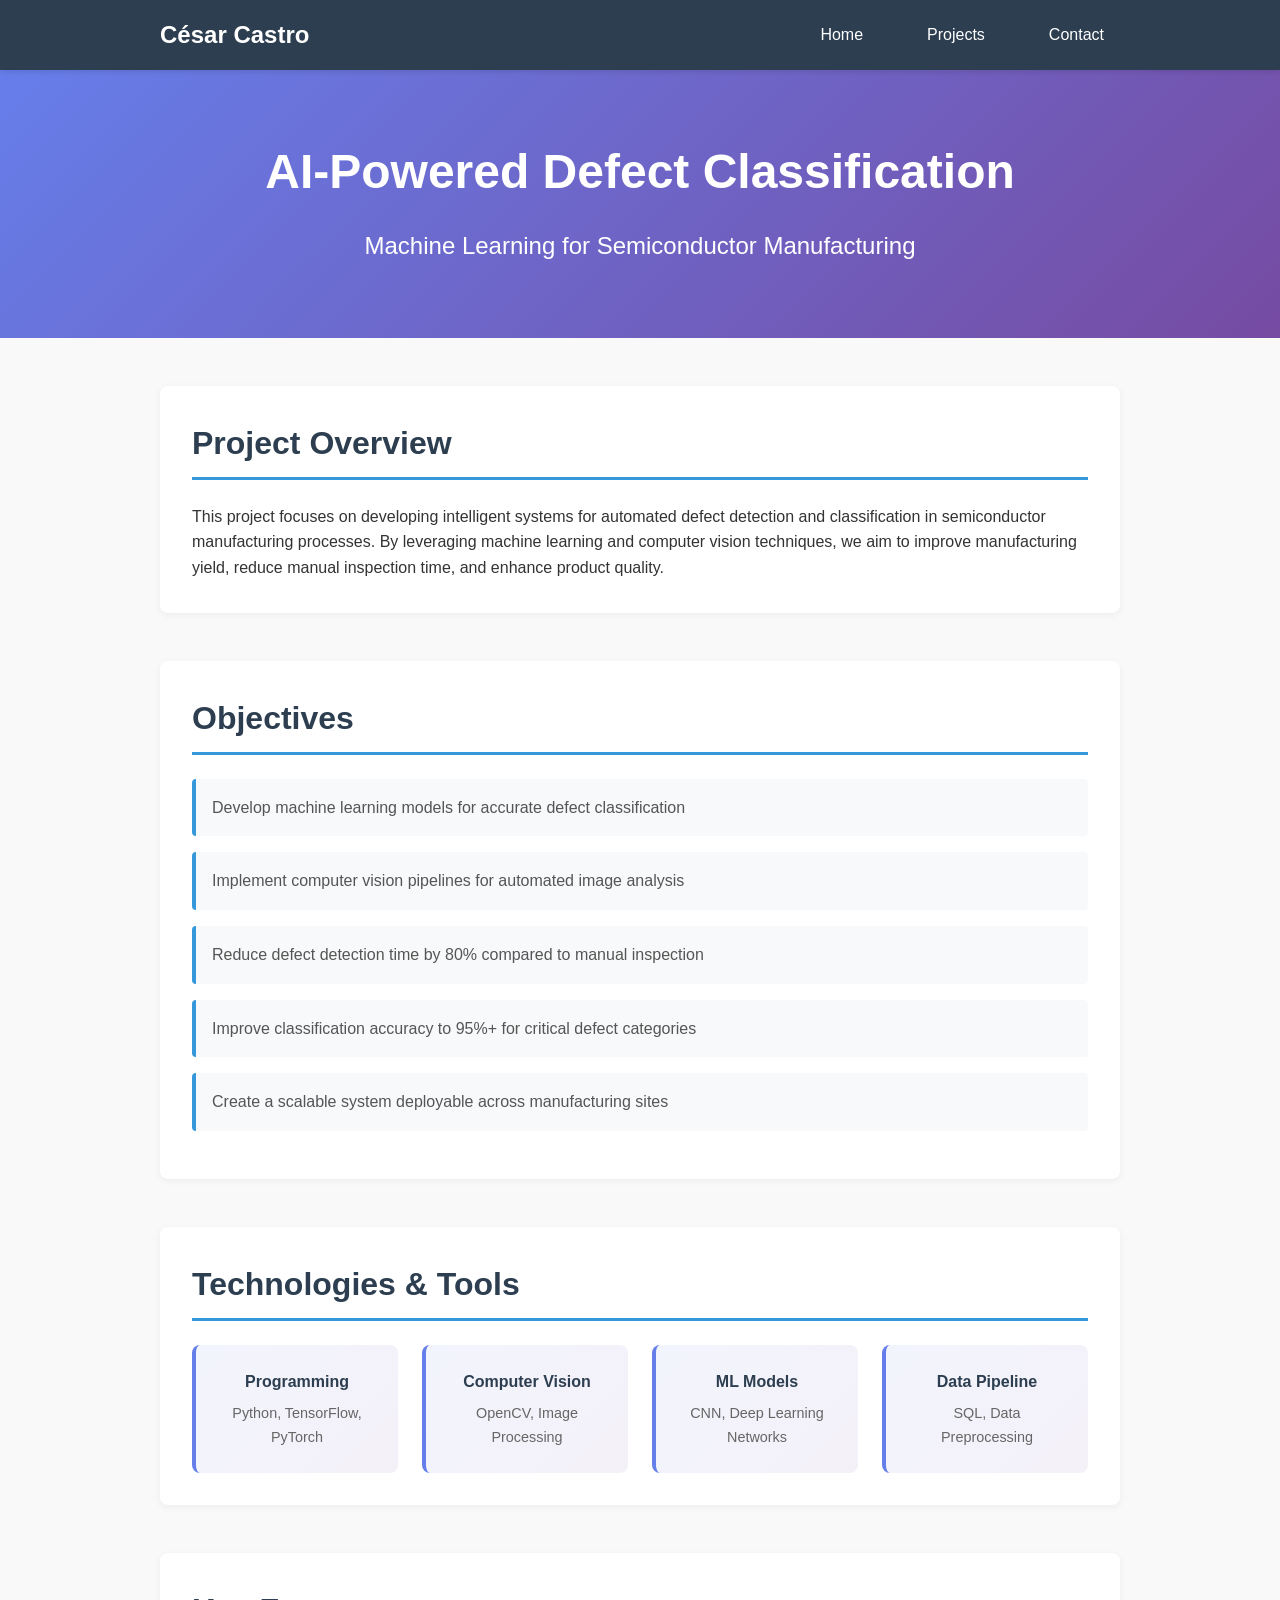
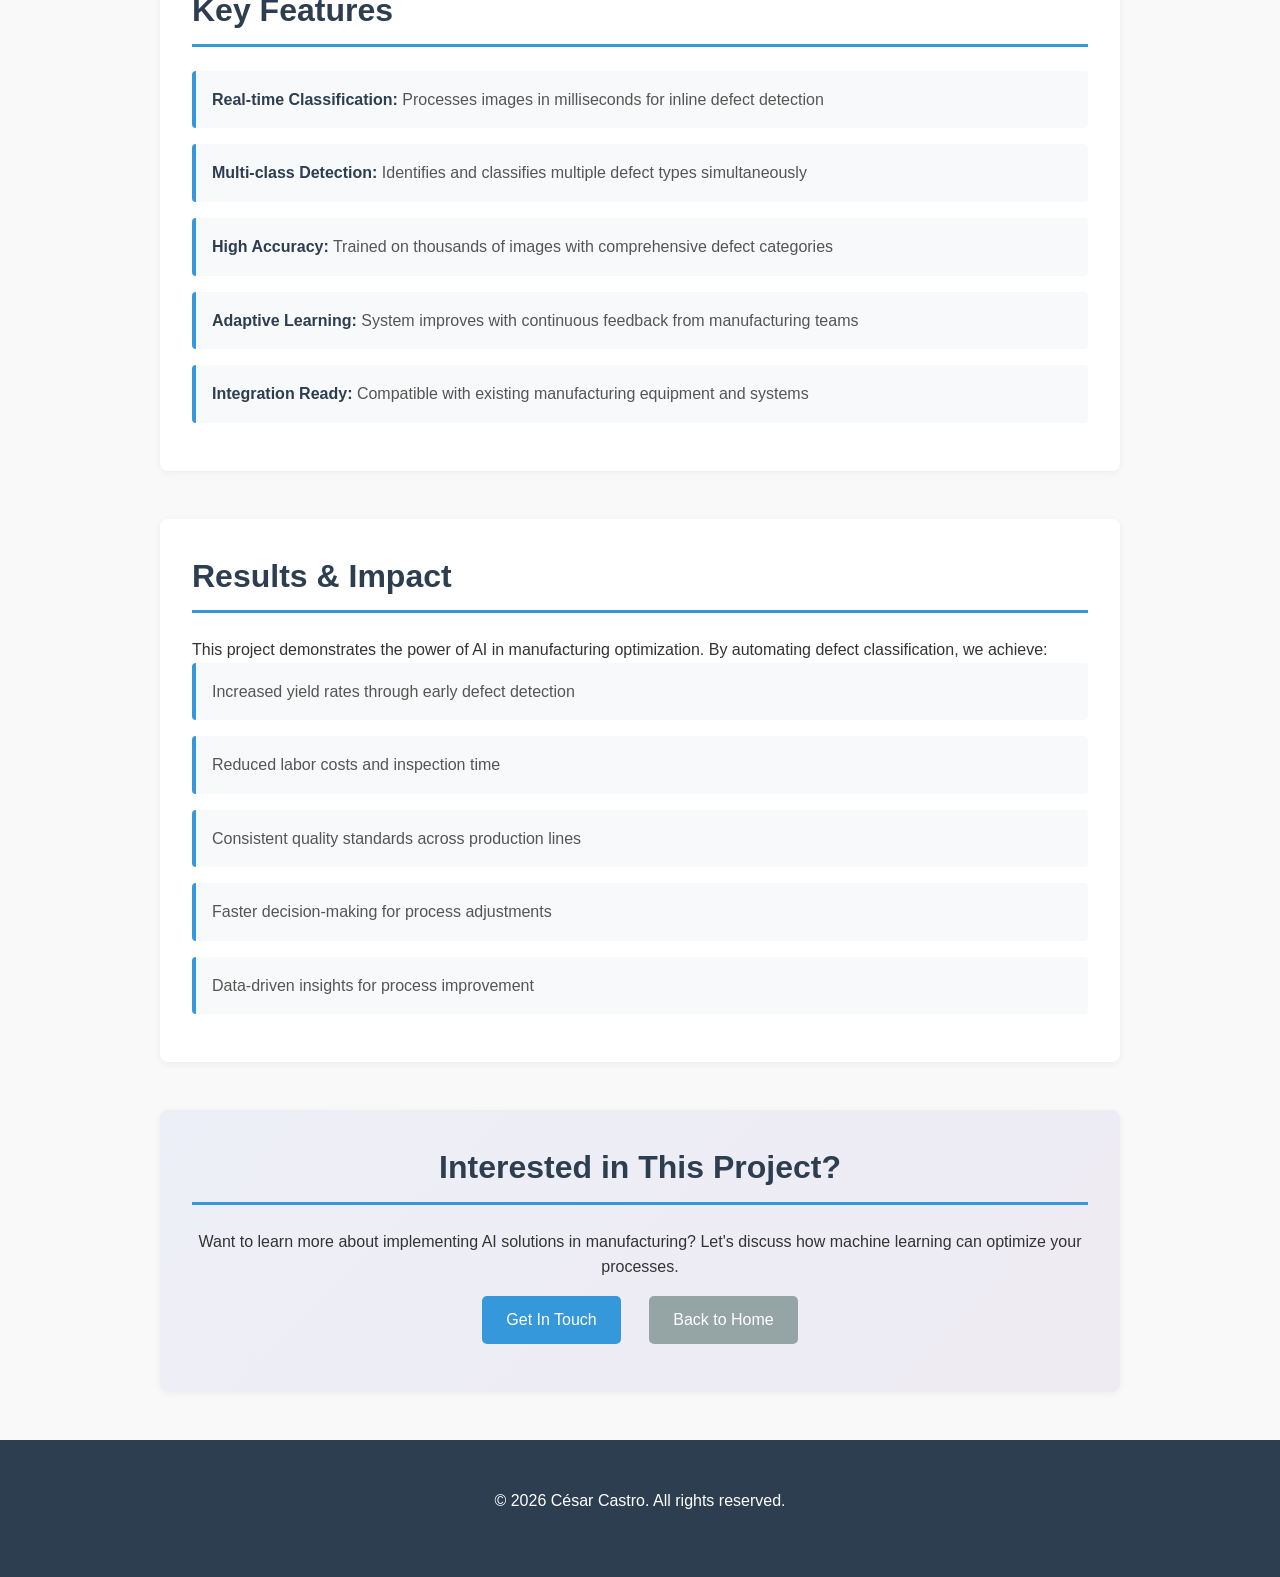
==== project-1.html @ c917dd88 "AI changes" ====
<!DOCTYPE html>
<html lang="en">
<head>
  <meta charset="UTF-8">
  <meta name="viewport" content="width=device-width, initial-scale=1.0">
  <title>AI-Powered Defect Classification - César Castro</title>
  <link rel="stylesheet" href="styles.css">
</head>
<body>
  <nav class="navbar">
    <div class="container">
      <div class="nav-brand">César Castro</div>
      <ul class="nav-links">
        <li><a href="index.html">Home</a></li>
        <li><a href="index.html#projects">Projects</a></li>
        <li><a href="index.html#contact">Contact</a></li>
      </ul>
    </div>
  </nav>

  <header class="hero">
    <div class="container">
      <h1>AI-Powered Defect Classification</h1>
      <p class="subtitle">Machine Learning for Semiconductor Manufacturing</p>
    </div>
  </header>

  <main class="container">
    <!-- Project Overview -->
    <section class="project-detail">
      <h2>Project Overview</h2>
      <p>
        This project focuses on developing intelligent systems for automated defect detection and classification in semiconductor manufacturing processes. By leveraging machine learning and computer vision techniques, we aim to improve manufacturing yield, reduce manual inspection time, and enhance product quality.
      </p>
    </section>

    <!-- Objectives -->
    <section class="project-detail">
      <h2>Objectives</h2>
      <ul class="objectives-list">
        <li>Develop machine learning models for accurate defect classification</li>
        <li>Implement computer vision pipelines for automated image analysis</li>
        <li>Reduce defect detection time by 80% compared to manual inspection</li>
        <li>Improve classification accuracy to 95%+ for critical defect categories</li>
        <li>Create a scalable system deployable across manufacturing sites</li>
      </ul>
    </section>

    <!-- Technologies Used -->
    <section class="project-detail">
      <h2>Technologies & Tools</h2>
      <div class="tech-grid">
        <div class="tech-item">
          <h4>Programming</h4>
          <p>Python, TensorFlow, PyTorch</p>
        </div>
        <div class="tech-item">
          <h4>Computer Vision</h4>
          <p>OpenCV, Image Processing</p>
        </div>
        <div class="tech-item">
          <h4>ML Models</h4>
          <p>CNN, Deep Learning Networks</p>
        </div>
        <div class="tech-item">
          <h4>Data Pipeline</h4>
          <p>SQL, Data Preprocessing</p>
        </div>
      </div>
    </section>

    <!-- Key Features -->
    <section class="project-detail">
      <h2>Key Features</h2>
      <ul class="objectives-list">
        <li><strong>Real-time Classification:</strong> Processes images in milliseconds for inline defect detection</li>
        <li><strong>Multi-class Detection:</strong> Identifies and classifies multiple defect types simultaneously</li>
        <li><strong>High Accuracy:</strong> Trained on thousands of images with comprehensive defect categories</li>
        <li><strong>Adaptive Learning:</strong> System improves with continuous feedback from manufacturing teams</li>
        <li><strong>Integration Ready:</strong> Compatible with existing manufacturing equipment and systems</li>
      </ul>
    </section>

    <!-- Results & Impact -->
    <section class="project-detail">
      <h2>Results & Impact</h2>
      <p>
        This project demonstrates the power of AI in manufacturing optimization. By automating defect classification, we achieve:
      </p>
      <ul class="objectives-list">
        <li>Increased yield rates through early defect detection</li>
        <li>Reduced labor costs and inspection time</li>
        <li>Consistent quality standards across production lines</li>
        <li>Faster decision-making for process adjustments</li>
        <li>Data-driven insights for process improvement</li>
      </ul>
    </section>

    <!-- Call to Action -->
    <section class="project-detail cta-section">
      <h2>Interested in This Project?</h2>
      <p>Want to learn more about implementing AI solutions in manufacturing? Let's discuss how machine learning can optimize your processes.</p>
      <a href="index.html#contact" class="btn">Get In Touch</a>
      <a href="index.html" class="btn" style="background-color: #95a5a6; margin-left: 1rem;">Back to Home</a>
    </section>
  </main>

  <!-- Footer -->
  <footer class="footer">
    <div class="container">
      <p>&copy; 2026 César Castro. All rights reserved.</p>
    </div>
  </footer>

  <style>
    .objectives-list {
      list-style: none;
      padding: 0;
    }

    .objectives-list li {
      padding: 1rem;
      margin-bottom: 1rem;
      background-color: #f8f9fa;
      border-left: 4px solid #3498db;
      border-radius: 4px;
      color: #555;
    }

    .objectives-list li strong {
      color: #2c3e50;
    }

    .tech-grid {
      display: grid;
      grid-template-columns: repeat(auto-fit, minmax(200px, 1fr));
      gap: 1.5rem;
    }

    .tech-item {
      background: linear-gradient(135deg, #667eea15 0%, #764ba215 100%);
      padding: 1.5rem;
      border-radius: 8px;
      border-left: 4px solid #667eea;
      text-align: center;
    }

    .tech-item h4 {
      color: #2c3e50;
      margin-bottom: 0.5rem;
    }

    .tech-item p {
      color: #666;
      font-size: 0.9rem;
    }

    .cta-section {
      text-align: center;
      background: linear-gradient(135deg, #667eea15 0%, #764ba215 100%);
    }

    .cta-section .btn {
      margin: 1rem 0.5rem;
    }
  </style>
</body>
</html>
---- styles.css ----
/* Reset and Base Styles */
* {
  margin: 0;
  padding: 0;
  box-sizing: border-box;
}

body {
  font-family: 'Segoe UI', Tahoma, Geneva, Verdana, sans-serif;
  line-height: 1.6;
  color: #333;
  background-color: #f9f9f9;
}

.container {
  max-width: 1000px;
  margin: 0 auto;
  padding: 0 20px;
}

/* Navigation Bar */
.navbar {
  background-color: #2c3e50;
  color: white;
  padding: 1rem 0;
  position: sticky;
  top: 0;
  box-shadow: 0 2px 5px rgba(0, 0, 0, 0.1);
  z-index: 100;
}

.navbar .container {
  display: flex;
  justify-content: space-between;
  align-items: center;
}

.nav-brand {
  font-size: 1.5rem;
  font-weight: bold;
}

.nav-links {
  list-style: none;
  display: flex;
  gap: 2rem;
}

.nav-links a {
  color: white;
  text-decoration: none;
  transition: color 0.3s ease;
  padding: 0.5rem 1rem;
}

.nav-links a:hover,
.nav-links a.active {
  color: #3498db;
  border-bottom: 2px solid #3498db;
}

/* Hero Section */
.hero {
  background: linear-gradient(135deg, #667eea 0%, #764ba2 100%);
  color: white;
  padding: 4rem 0;
  text-align: center;
  margin-bottom: 3rem;
}

.hero h1 {
  font-size: 3rem;
  margin-bottom: 1rem;
  font-weight: bold;
}

.hero .subtitle {
  font-size: 1.5rem;
  margin-bottom: 0.5rem;
}

.hero .location {
  font-size: 1rem;
  opacity: 0.9;
}

/* Main Sections */
section {
  margin-bottom: 3rem;
  padding: 2rem;
  background-color: white;
  border-radius: 8px;
  box-shadow: 0 2px 8px rgba(0, 0, 0, 0.05);
}

section h2 {
  color: #2c3e50;
  margin-bottom: 1.5rem;
  font-size: 2rem;
  border-bottom: 3px solid #3498db;
  padding-bottom: 0.5rem;
}

/* About Section */
.about p {
  margin-bottom: 1rem;
  text-align: justify;
  color: #555;
  font-size: 1rem;
  line-height: 1.8;
}

/* Competencies Section */
.skills-grid {
  display: grid;
  grid-template-columns: repeat(auto-fit, minmax(280px, 1fr));
  gap: 1.5rem;
}

.skill-card {
  background: linear-gradient(135deg, #667eea15 0%, #764ba215 100%);
  padding: 1.5rem;
  border-radius: 8px;
  border-left: 4px solid #3498db;
  transition: transform 0.3s ease, box-shadow 0.3s ease;
}

.skill-card:hover {
  transform: translateY(-5px);
  box-shadow: 0 4px 12px rgba(52, 152, 219, 0.2);
}

.skill-card h3 {
  color: #2c3e50;
  margin-bottom: 0.5rem;
}

.skill-card p {
  color: #666;
  font-size: 0.9rem;
}

/* Projects Section */
.projects-grid {
  display: grid;
  grid-template-columns: repeat(auto-fit, minmax(300px, 1fr));
  gap: 2rem;
}

.project-card {
  background: white;
  border: 2px solid #ecf0f1;
  border-radius: 8px;
  padding: 2rem;
  transition: transform 0.3s ease, box-shadow 0.3s ease, border-color 0.3s ease;
}

.project-card:hover {
  transform: translateY(-8px);
  box-shadow: 0 8px 20px rgba(0, 0, 0, 0.1);
  border-color: #3498db;
}

.project-card h3 {
  color: #2c3e50;
  margin-bottom: 1rem;
  font-size: 1.3rem;
}

.project-card p {
  color: #666;
  margin-bottom: 1.5rem;
  line-height: 1.6;
}

.project-tags {
  display: flex;
  flex-wrap: wrap;
  gap: 0.5rem;
  margin-bottom: 1.5rem;
}

.tag {
  background-color: #3498db;
  color: white;
  padding: 0.3rem 0.8rem;
  border-radius: 20px;
  font-size: 0.85rem;
  font-weight: 500;
}

/* Buttons */
.btn {
  display: inline-block;
  background-color: #3498db;
  color: white;
  padding: 0.7rem 1.5rem;
  border-radius: 5px;
  text-decoration: none;
  transition: background-color 0.3s ease, transform 0.2s ease;
  font-weight: 500;
}

.btn:hover {
  background-color: #2980b9;
  transform: translateX(3px);
}

.contact-btn {
  display: inline-block;
  background-color: #667eea;
  color: white;
  padding: 0.8rem 2rem;
  border-radius: 5px;
  text-decoration: none;
  margin: 0.5rem;
  transition: background-color 0.3s ease;
  font-weight: 500;
}

.contact-btn:hover {
  background-color: #764ba2;
}

/* Highlights Section */
.highlights ul {
  list-style: none;
  padding: 0;
}

.highlights li {
  margin-bottom: 1.5rem;
  padding-left: 1.5rem;
  color: #555;
  line-height: 1.8;
  border-left: 3px solid #3498db;
  padding: 1rem;
  background-color: #f8f9fa;
  border-radius: 4px;
}

.highlights li strong {
  color: #2c3e50;
}

/* Footer */
.footer {
  background-color: #2c3e50;
  color: white;
  padding: 3rem 0;
  text-align: center;
  margin-top: 3rem;
  border-radius: 0;
}

.footer h2 {
  color: white;
  border-bottom-color: #3498db;
}

.footer p {
  margin-bottom: 1rem;
}

.contact-links {
  margin: 1.5rem 0;
}

.copyright {
  margin-top: 2rem;
  padding-top: 1rem;
  border-top: 1px solid rgba(255, 255, 255, 0.2);
  font-size: 0.9rem;
  opacity: 0.8;
}

/* Responsive Design */
@media (max-width: 768px) {
  .hero h1 {
    font-size: 2rem;
  }

  .hero .subtitle {
    font-size: 1.2rem;
  }

  .nav-links {
    flex-direction: column;
    gap: 0.5rem;
  }

  .nav-links a {
    padding: 0.5rem 0;
  }

  section {
    padding: 1.5rem;
  }

  section h2 {
    font-size: 1.5rem;
  }

  .skills-grid,
  .projects-grid {
    grid-template-columns: 1fr;
  }
}
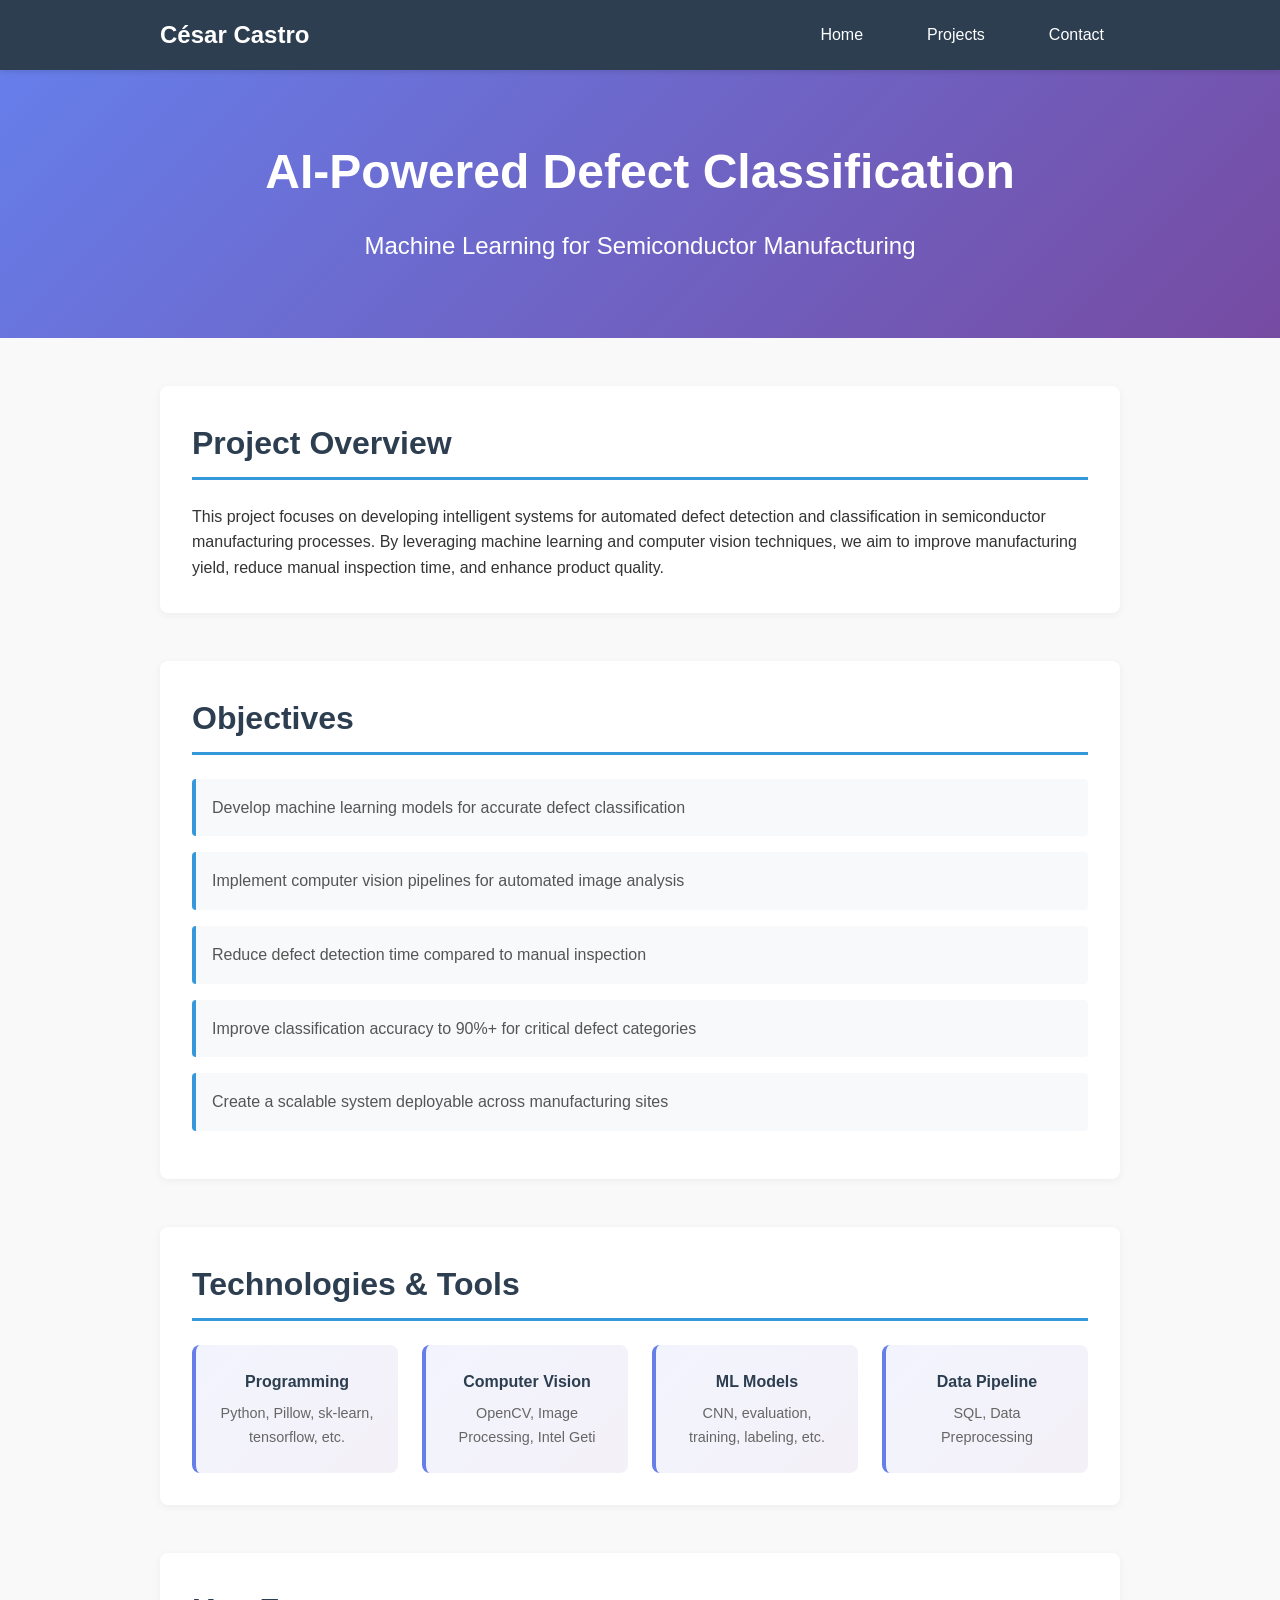
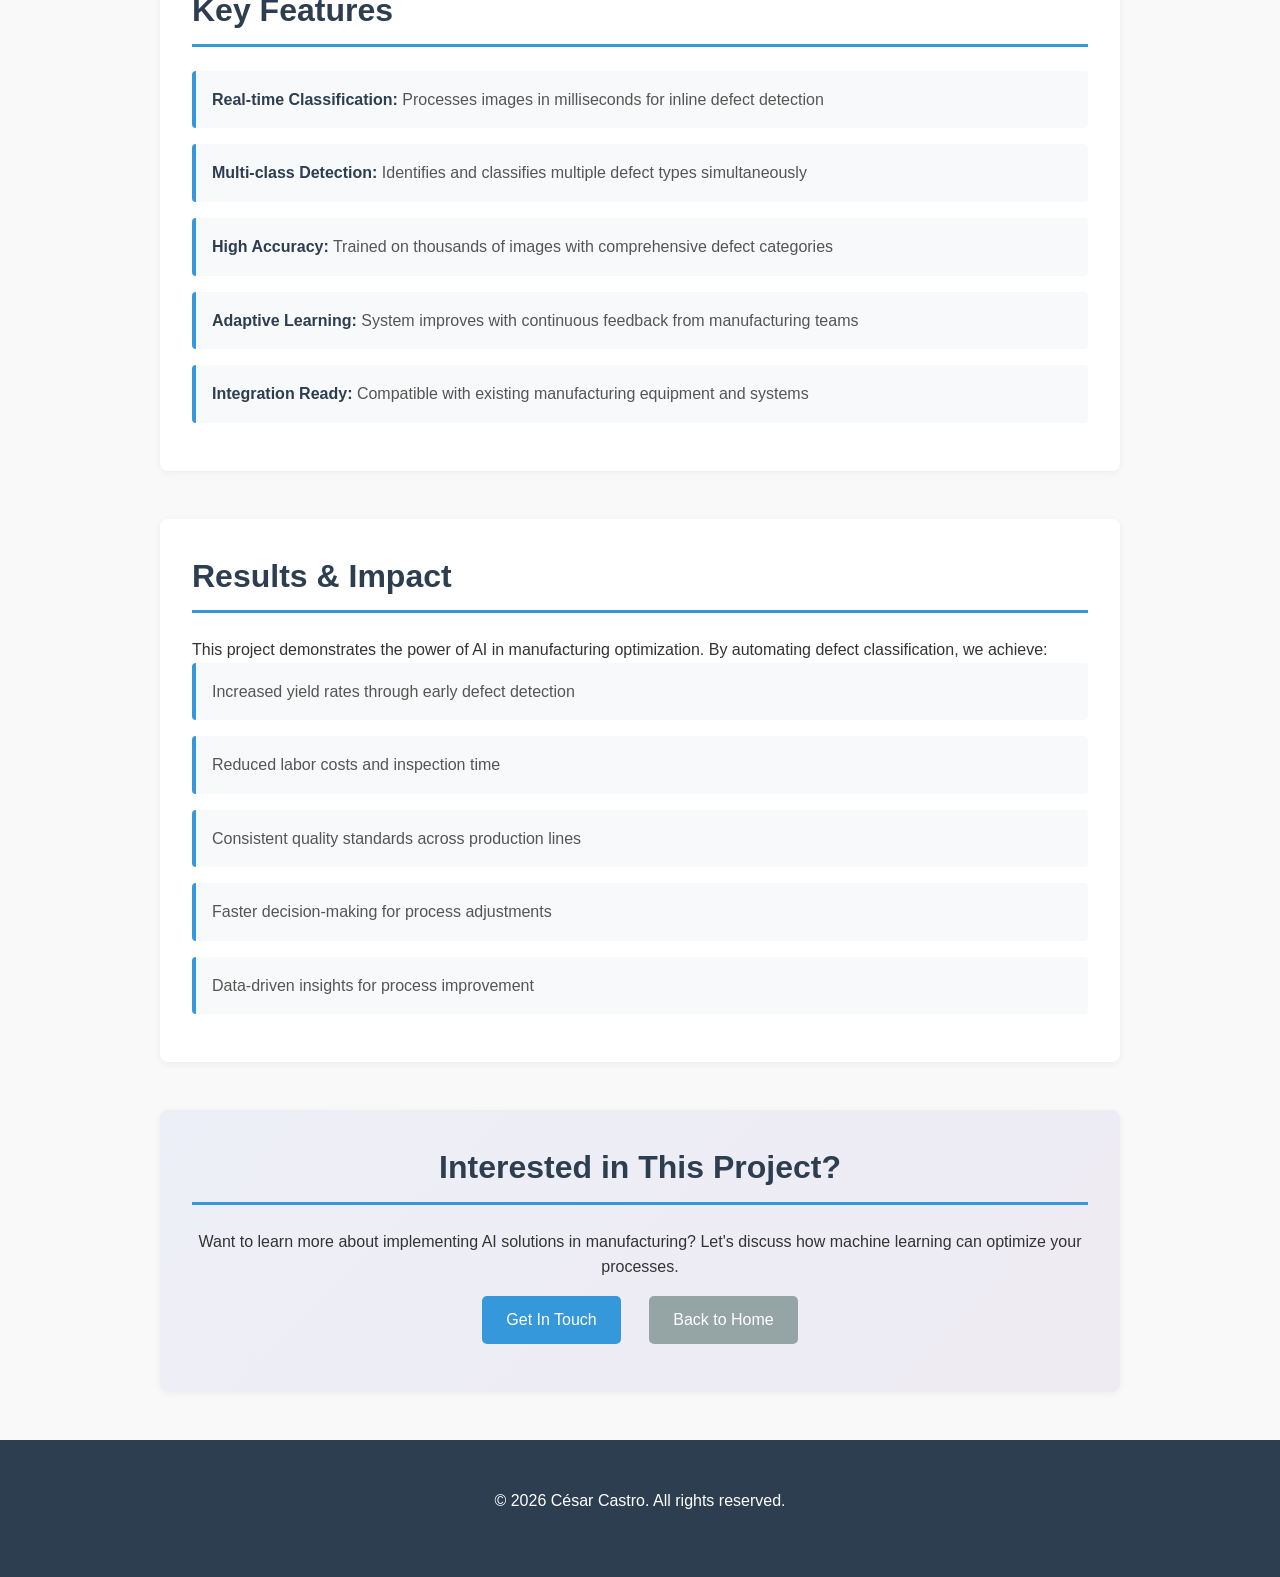
==== commit e2eae38b: "UpdateChanges" ====
--- a/project-1.html
+++ b/project-1.html
@@ -40,8 +40,8 @@
       <ul class="objectives-list">
         <li>Develop machine learning models for accurate defect classification</li>
         <li>Implement computer vision pipelines for automated image analysis</li>
-        <li>Reduce defect detection time by 80% compared to manual inspection</li>
-        <li>Improve classification accuracy to 95%+ for critical defect categories</li>
+        <li>Reduce defect detection time compared to manual inspection</li>
+        <li>Improve classification accuracy to 90%+ for critical defect categories</li>
         <li>Create a scalable system deployable across manufacturing sites</li>
       </ul>
     </section>
@@ -52,15 +52,15 @@
       <div class="tech-grid">
         <div class="tech-item">
           <h4>Programming</h4>
-          <p>Python, TensorFlow, PyTorch</p>
+          <p>Python, Pillow, sk-learn, tensorflow, etc.</p>
         </div>
         <div class="tech-item">
           <h4>Computer Vision</h4>
-          <p>OpenCV, Image Processing</p>
+          <p>OpenCV, Image Processing, Intel Geti</p>
         </div>
         <div class="tech-item">
           <h4>ML Models</h4>
-          <p>CNN, Deep Learning Networks</p>
+          <p>CNN, evaluation, training, labeling, etc.</p>
         </div>
         <div class="tech-item">
           <h4>Data Pipeline</h4>
